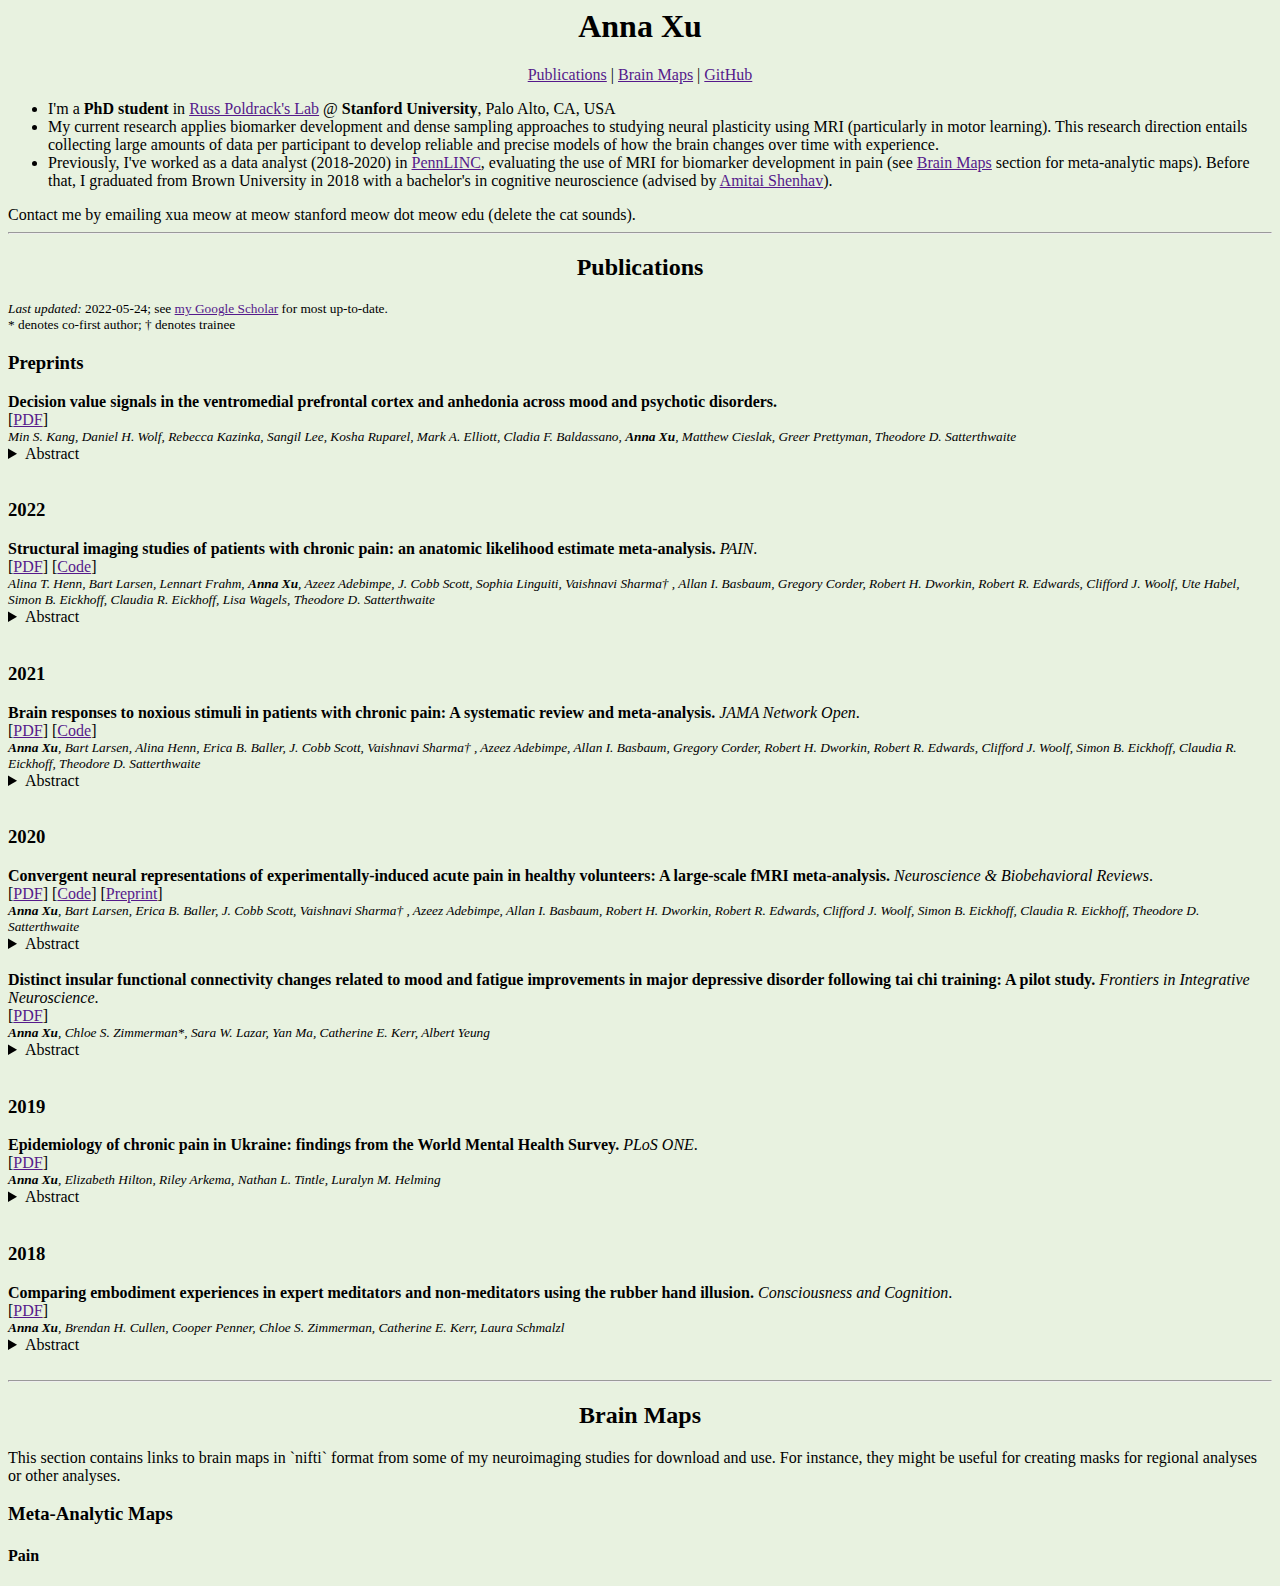
==== index.html @ 982e822c "move to index" ====
<html>
<body style="background-color: #e8f2e0 ;">
<title>Anna Xu</title>
<center><h1>Anna Xu</h1>
<a href="">Publications</a> | <a href="">Brain Maps</a> | <a href = "">GitHub</a>
</center>
<ul>
    <li>I'm a <b>PhD student</b> in <a href ="">Russ Poldrack's Lab</a> @ <b>Stanford University</b>, Palo Alto, CA, USA</li>
    <li>My current research applies biomarker development and dense sampling approaches to studying neural plasticity using MRI (particularly in motor learning). This research direction entails collecting large amounts of data per participant to develop reliable and precise models of how the brain changes over time with experience. </li>
    <li>Previously, I've worked as a data analyst (2018-2020) in <a href ="">PennLINC</a>, evaluating the use of MRI for biomarker development in pain (see <a href="">Brain Maps</a> section for meta-analytic maps). Before that, I graduated from Brown University in 2018 with a bachelor's in cognitive neuroscience (advised by <a href ="">Amitai Shenhav</a>).</li>
</ul>
Contact me by emailing xua meow at meow stanford meow dot meow edu (delete the cat sounds).
<hr>
<a name="publications">
<center><h2>Publications</h2></center>
<small><i>Last updated:</i> 2022-05-24; see <a href ="">my Google Scholar</a> for most up-to-date.<br>
* denotes co-first author; <span>&#8224;</span> denotes trainee</small><br>

<h3>Preprints</h3>

<b>Decision value signals in the ventromedial prefrontal cortex and anhedonia across mood and psychotic disorders.</b><br>
[<a href="">PDF</a>]<br>
<small><i>Min S. Kang, Daniel H. Wolf, Rebecca Kazinka, Sangil Lee, Kosha Ruparel, Mark A. Elliott, Cladia F. Baldassano, <b>Anna Xu</b>, Matthew Cieslak, Greer Prettyman, Theodore D. Satterthwaite</i></small><br>
<details>
    <summary>
      Abstract
    </summary>
    <p>
        Deficits in motivation and pleasure are common across many psychiatric disorders, and manifest as symptoms of amotivation and anhedonia, which are prominent features of both mood and psychotic disorders. Here we provide evidence for a shared transdiagnostic mechanism underlying impairments in motivation and pleasure across major depression, bipolar disorder, and schizophrenia. We found that value signals in the ventromedial prefrontal cortex (vmPFC) during decision-making were dampened in individuals with greater motivational and hedonic deficits, regardless of the primary diagnosis. This relationship remained significant while controlling for diagnosis-specific symptoms of mood and psychosis, such as depression as well as positive and negative symptoms. Our results demonstrate that dysfunction in the vmPFC during value-based decision-making is specifically linked to motivational and hedonic impairments across various psychiatric conditions. These findings provide a quantitative neural target for the potential development of novel treatments for amotivation and anhedonia.    
    </p>
  </details>
<br>

<h3>2022</h3>

<b>Structural imaging studies of patients with chronic pain: an anatomic likelihood estimate meta-analysis.</b> <i>PAIN</i>.<br>
[<a href="">PDF</a>] [<a href="">Code</a>]<br>
<i><small>Alina T. Henn, Bart Larsen, Lennart Frahm, <b>Anna Xu</b>, Azeez Adebimpe, J. Cobb Scott, Sophia Linguiti, Vaishnavi Sharma<span>&#8224;</span> , Allan I. Basbaum, Gregory Corder, Robert H. Dworkin, Robert R. Edwards, Clifford J. Woolf, Ute Habel, Simon B. Eickhoff, Claudia R. Eickhoff, Lisa Wagels, Theodore D. Satterthwaite</small></i><br>
<details>
    <summary>
      Abstract
    </summary>
    <p>
        Neuroimaging is a powerful tool to investigate potential associations between chronic pain and brain structure. However, the proliferation of studies across diverse chronic pain syndromes and heterogeneous results challenges data integration and interpretation. We conducted a preregistered anatomic likelihood estimate meta-analysis on structural magnetic imaging studies comparing patients with chronic pain and healthy controls. Specifically, we investigated a broad range of measures of brain structure as well as specific alterations in gray matter and cortical thickness. A total of 7,849 abstracts of experiments published between January 1, 1990 and April 26, 2021 were identified from eight databases and evaluated by two independent reviewers. Overall, 103 experiments with a total of 5,075 participants met the pre-registered inclusion criteria. After correction for multiple comparisons using the gold standard family-wise error correction (p<. 05), no significant differences associated with chronic pain were found. However, exploratory analyses using threshold-free cluster enhancement revealed several spatially distributed clusters showing structural alterations in chronic pain. The majority of clusters coincided with regions implicated in nociceptive processing including the amygdala, thalamus, hippocampus, insula, anterior cingulate cortex and inferior frontal gyrus. Taken together, these results suggest that chronic pain is associated with subtle, spatially distributed alterations of brain structure.
    </p>
  </details>
<br>

<h3>2021</h3>

<b>Brain responses to noxious stimuli in patients with chronic pain: A systematic review and meta-analysis.</b> <i>JAMA Network Open</i>.<br>
[<a href="">PDF</a>] [<a href="">Code</a>]<br>
<i><small><b>Anna Xu</b>, Bart Larsen, Alina Henn, Erica B. Baller, J. Cobb Scott, Vaishnavi Sharma<span>&#8224;</span> , Azeez Adebimpe, Allan I. Basbaum, Gregory Corder, Robert H. Dworkin, Robert R. Edwards, Clifford J. Woolf, Simon B. Eickhoff, Claudia R. Eickhoff, Theodore D. Satterthwaite</small></i><br>
<details>
    <summary>
      Abstract
    </summary>
    <p>
        <b>Importance</b>  Functional neuroimaging is a valuable tool for understanding how patients with chronic pain respond to painful stimuli. However, past studies have reported heterogenous results, highlighting opportunities for a quantitative meta-analysis to integrate existing data and delineate consistent associations across studies.
        <br><br>
        <b>Objective</b>  To identify differential brain responses to noxious stimuli in patients with chronic pain using functional magnetic resonance imaging (fMRI) while adhering to current best practices for neuroimaging meta-analyses.
        <br><br>
        <b>Data Sources</b>    All fMRI experiments published from January 1, 1990, to May 28, 2019, were identified in a literature search of PubMed/MEDLINE, EMBASE, Web of Science, Cochrane Library, PsycINFO, and SCOPUS.
        <br><br>
        <b>Study Selection</b>  Experiments comparing brain responses to noxious stimuli in fMRI between patients and controls were selected if they reported whole-brain results, included at least 10 patients and 10 healthy control participants, and used adequate statistical thresholding (voxel-height P < .001 or cluster-corrected P < .05). Two independent reviewers evaluated titles and abstracts returned by the search. In total, 3682 abstracts were screened, and 1129 full-text articles were evaluated.
        <br><br>
        <b>Data Extraction and Synthesis</b>  Thirty-seven experiments from 29 articles met inclusion criteria for meta-analysis. Coordinates reporting significant activation differences between patients with chronic pain and healthy controls were extracted. These data were meta-analyzed using activation likelihood estimation. Data were analyzed from December 2019 to February 2020.
        <br><br>
        <b>Main Outcomes and Measures</b>  A whole-brain meta-analysis evaluated whether reported differences in brain activation in response to noxious stimuli between patients and healthy controls were spatially convergent. Follow-up analyses examined the directionality of any differences. Finally, an exploratory (nonpreregistered) region-of-interest analysis examined differences within the pain network.
        <br><br>
        <b>Results</b>  The 37 experiments from 29 unique articles included a total of 511 patients and 433 controls (944 participants). Whole-brain meta-analyses did not reveal significant differences between patients and controls in brain responses to noxious stimuli at the preregistered statistical threshold. However, exploratory analyses restricted to the pain network revealed aberrant activity in patients.
        <br><br>
        <b>Conclusions and Relevance</b>  In this systematic review and meta-analysis, preregistered, whole-brain analyses did not reveal aberrant fMRI activity in patients with chronic pain. Exploratory analyses suggested that subtle, spatially diffuse differences may exist within the pain network. Future work on chronic pain biomarkers may benefit from focus on this core set of pain-responsive areas.
    </p>
  </details>
<br>

<h3>2020</h3>

<b>Convergent neural representations of experimentally-induced acute pain in healthy volunteers: A large-scale fMRI meta-analysis.</b> <i>Neuroscience & Biobehavioral Reviews</i>.<br>
[<a href="">PDF</a>] [<a href="">Code</a>] [<a href="">Preprint</a>]<br>
<i><small><b>Anna Xu</b>, Bart Larsen, Erica B. Baller, J. Cobb Scott, Vaishnavi Sharma<span>&#8224;</span> , Azeez Adebimpe, Allan I. Basbaum, Robert H. Dworkin, Robert R. Edwards, Clifford J. Woolf, Simon B. Eickhoff, Claudia R. Eickhoff, Theodore D. Satterthwaite</small></i><br>
<details>
    <summary>
      Abstract
    </summary>
    <p>
        Characterizing a reliable, pain-related neural signature is critical for translational applications. Many prior fMRI studies have examined acute nociceptive pain-related brain activation in healthy participants. However, synthesizing these data to identify convergent patterns of activation can be challenging due to the heterogeneity of experimental designs and samples. To address this challenge, we conducted a comprehensive meta-analysis of fMRI studies of stimulus-induced pain in healthy participants. Following pre-registration, two independent reviewers evaluated 4,927 abstracts returned from a search of 8 databases, with 222 fMRI experiments meeting inclusion criteria. We analyzed these experiments using Activation Likelihood Estimation with rigorous type I error control (voxel height p < 0.001, cluster p < 0.05 FWE-corrected) and found a convergent, largely bilateral pattern of pain-related activation in the secondary somatosensory cortex, insula, midcingulate cortex, and thalamus. Notably, these regions were consistently recruited regardless of stimulation technique, location of induction, and participant sex. These findings suggest a highly-conserved core set of pain-related brain areas, encouraging applications as a biomarker for novel therapeutics targeting acute nociceptive pain.    
    </p>
  </details>
<br>

<b>Distinct insular functional connectivity changes related to mood and fatigue improvements in major depressive disorder following tai chi training: A pilot study.</b> <i>Frontiers in Integrative Neuroscience</i>.<br>
[<a href="">PDF</a>]<br>
<i><small><b>Anna Xu</b>, Chloe S. Zimmerman*, Sara W. Lazar, Yan Ma, Catherine E. Kerr, Albert Yeung</small></i><br>
<details>
    <summary>
      Abstract
    </summary>
    <p>
        <b>Objective:</b> Tai chi (TC), a contemplative practice combining slow movements and deep breathing, has been shown to be clinically effective in alleviating depressive symptoms. Feelings of fatigue or low vitality often accompany major depressive disorder (MDD) though they are commonly overlooked and not well understood neurologically. By using resting state functional connectivity (rs-FC) using the insula as the seed, this study examines the relationship between mood and vitality symptoms in MDD and how they are impacted by TC training.
        <br><br>
        <b>Methods:</b> Patients (N = 16) with MDD participated in a 10-week TC intervention. Self-report scores of vitality (using the SF-36 scale) and depressed mood (using the Beck Depression Inventory) as well as rs-fMRI were collected pre- and post-intervention. A seed-to-voxel approach was used to test whether changes in insular rs-FC were related to therapeutic improvement in MDD-related symptoms resulting from TC practice.
        <br><br>
        <b>Results:</b> We found decreased self-reported depressed mood and increased vitality following the TC intervention. Furthermore, decreases in depressed mood were associated with increased rs-FC between the right anterior insula (AIC) and superior temporal gyrus and caudate (cluster-corrected p < 0.05). Increased vitality was associated with increased rs-FC between the right posterior insula (PIC) and regions associated with sensorimotor processes (cluster-corrected p < 0.05).
        <br><br>
        <b>Conclusion:</b> These results provide support for differential changes in insula connectivity as neural correlates of symptom improvement in MDD.    
    </p>
  </details>
<br>

<h3>2019</h3>

<b>Epidemiology of chronic pain in Ukraine: findings from the World Mental Health Survey.</b> <i>PLoS ONE</i>.<br>
[<a href="">PDF</a>]<br>
<i><small><b>Anna Xu</b>, Elizabeth Hilton, Riley Arkema, Nathan L. Tintle, Luralyn M. Helming</small></i><br>
<details>
    <summary>
      Abstract
    </summary>
    <p>
        Chronic pain can pose a serious challenge in everyday life for many individuals globally, especially in developing countries, but studies explicitly exploring risk factors of chronic pain beyond demographic characteristics using survey data have been scarce. To address this problem, this study analyzed World Health Organization data on chronic pain in Ukraine to explore demographic, psychological, and treatment perception-related risk factors to chronic pain. We replicated previous reports of older age, female sex, married status, inadequate financial resources, and comorbidity of other physical conditions as significant demographic risk factors for chronic pain diagnosis but not necessarily for severe pain. We also found evidence for psychological risk factors and treatment perceptions as significant predictors for chronic pain diagnosis and its severity. These results provide a first step in examining beyond demographic risk factors for chronic pain diagnosis and severity and, instead, assessing potential psychological risk factors.    
    </p>
  </details>
<br>

<h3>2018</h3>

<b>Comparing embodiment experiences in expert meditators and non-meditators using the rubber hand illusion.</b> <i>Consciousness and Cognition</i>.<br>
[<a href="">PDF</a>]<br>
<i><small><b>Anna Xu</b>, Brendan H. Cullen, Cooper Penner, Chloe S. Zimmerman, Catherine E. Kerr, Laura Schmalzl</small></i><br>
<details>
    <summary>
      Abstract
    </summary>
    <p>
        One assessment of embodiment is the rubber hand illusion (RHI), a visuo-tactile illusion in which individuals attribute a sense of ownership to a rubber hand and disownership to their real hand. Interestingly, interoception seems to influence RHI susceptibility. In this study, we administered the RHI and the Multidimensional Assessment of Interoceptive Awareness (MAIA) to examine embodiment experiences and interoceptive awareness in experienced meditators (n = 15) and non-meditators (n = 15). We found that meditators reported less intensity in rubber hand ownership, but there was no significant difference between groups with respect to disownership of their real hand or drift in finger proprioception. Moreover, we found, from our MAIA results, that disownership experiences were associated with a feeling of trusting one's body in non-meditators and with the ability to maintain attention to unpleasant bodily sensations in meditators. These results suggest a unique relationship between interoceptive awareness and embodiment related to meditation.    
    </p>
  </details>
<br>

</a>
<hr>
<a name="brainmaps">

<h2><center>Brain Maps</center></h2>
This section contains links to brain maps in `nifti` format from some of my neuroimaging studies for download and use. For instance, they might be useful for creating masks for regional analyses or other analyses.
<h3>Meta-Analytic Maps</h3>
<h4>Pain</h4>
</a>

</body>
</html>
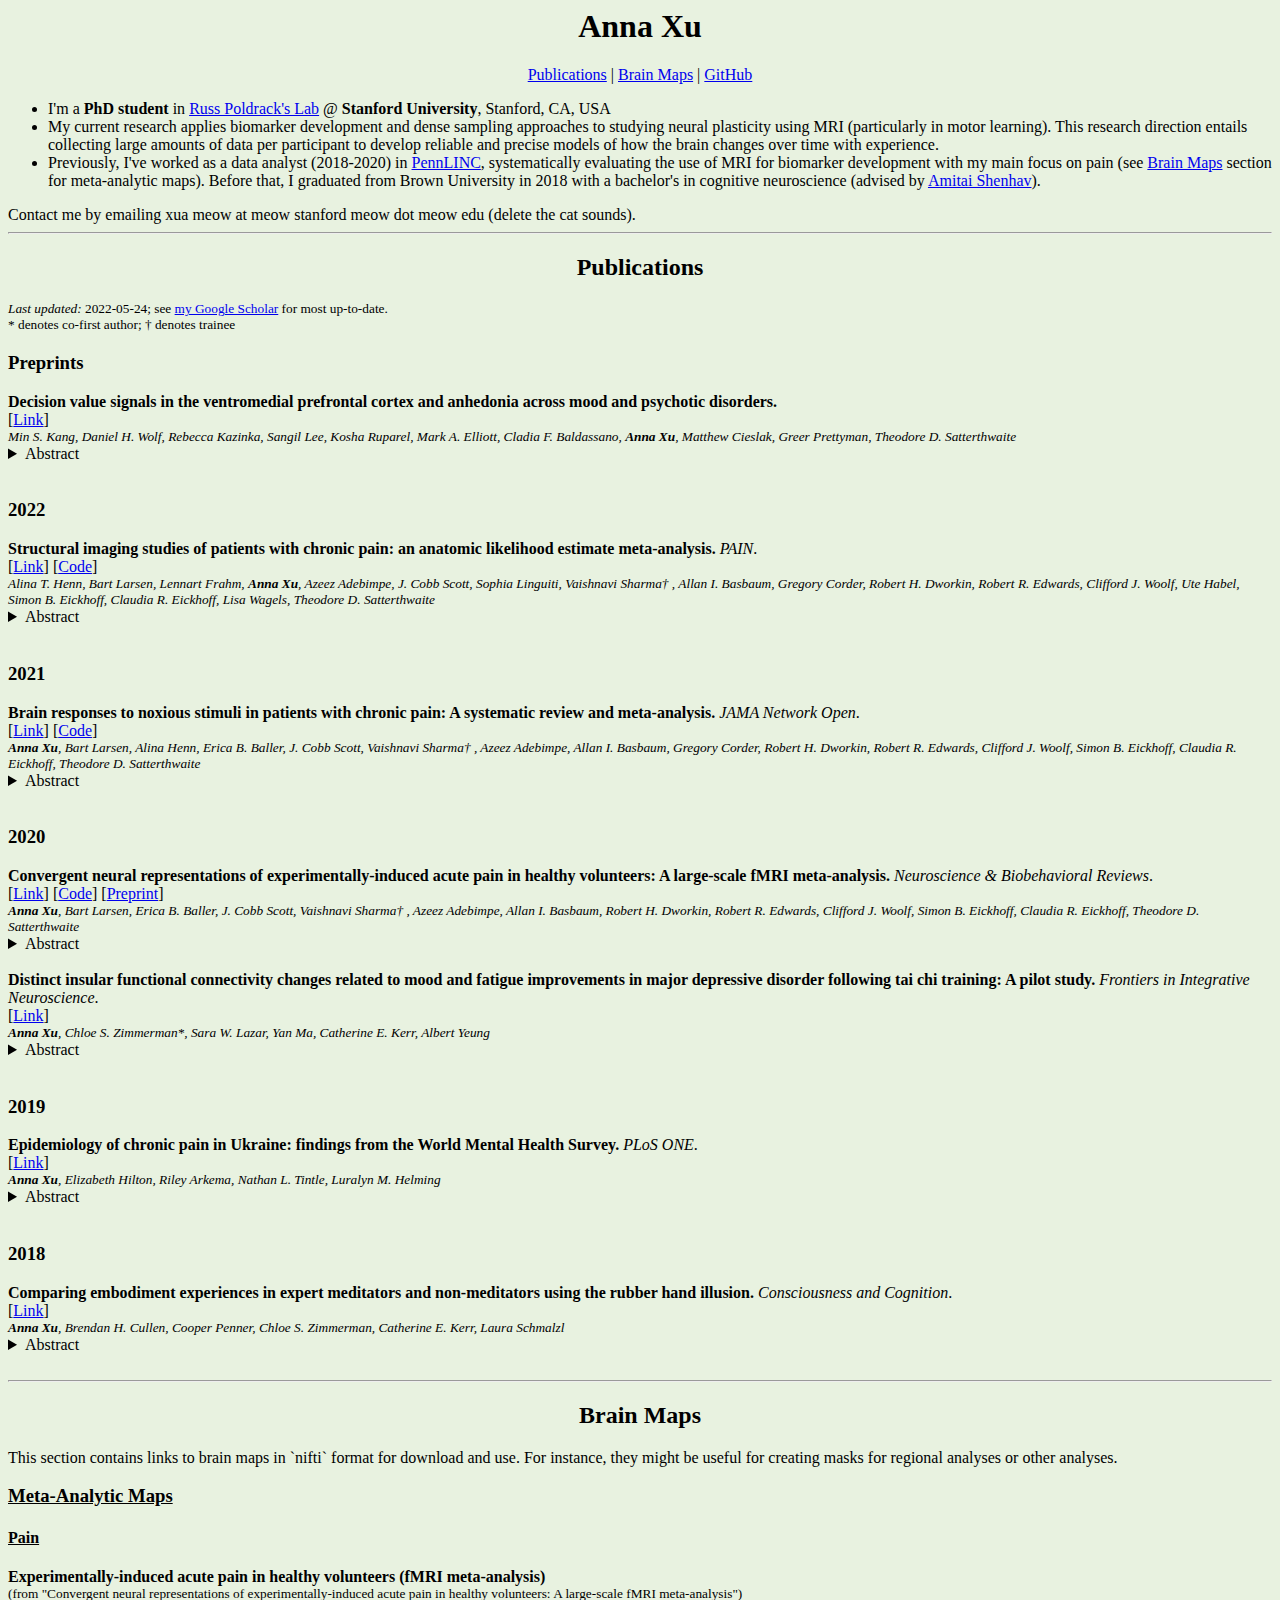
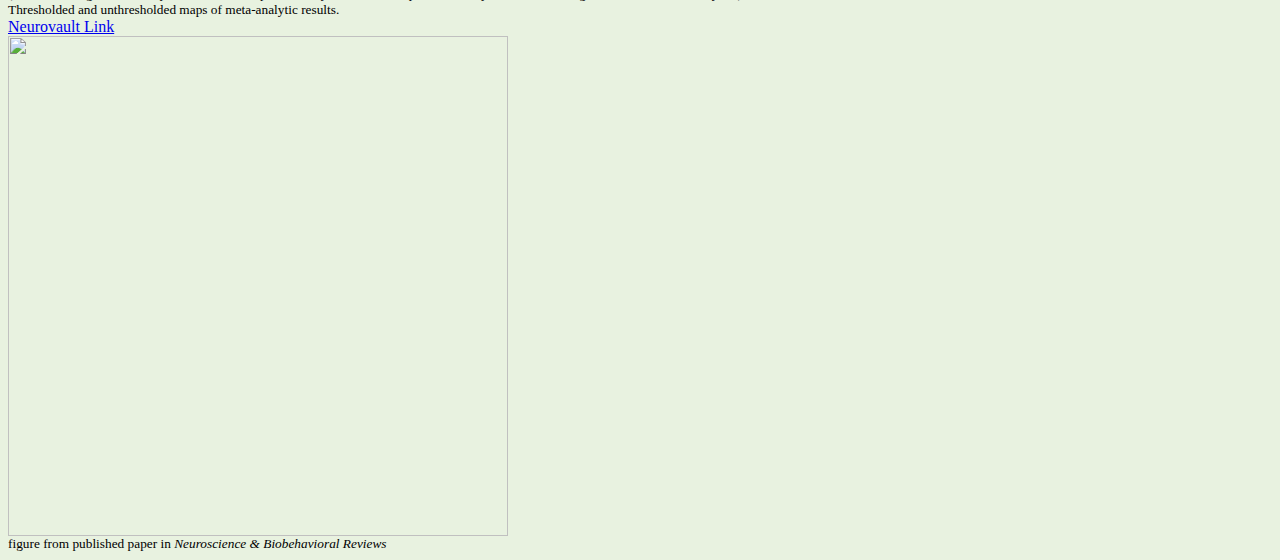
==== commit bd10dc95: "website, first run" ====
--- a/index.html
+++ b/index.html
@@ -2,24 +2,24 @@
 <body style="background-color: #e8f2e0 ;">
 <title>Anna Xu</title>
 <center><h1>Anna Xu</h1>
-<a href="">Publications</a> | <a href="">Brain Maps</a> | <a href = "">GitHub</a>
+<a href="#publications">Publications</a> | <a href="#brainmaps">Brain Maps</a> | <a href = "https://github.com/anna-xu">GitHub</a>
 </center>
 <ul>
-    <li>I'm a <b>PhD student</b> in <a href ="">Russ Poldrack's Lab</a> @ <b>Stanford University</b>, Palo Alto, CA, USA</li>
+    <li>I'm a <b>PhD student</b> in <a href ="https://poldracklab.stanford.edu/">Russ Poldrack's Lab</a> @ <b>Stanford University</b>, Stanford, CA, USA</li>
     <li>My current research applies biomarker development and dense sampling approaches to studying neural plasticity using MRI (particularly in motor learning). This research direction entails collecting large amounts of data per participant to develop reliable and precise models of how the brain changes over time with experience. </li>
-    <li>Previously, I've worked as a data analyst (2018-2020) in <a href ="">PennLINC</a>, evaluating the use of MRI for biomarker development in pain (see <a href="">Brain Maps</a> section for meta-analytic maps). Before that, I graduated from Brown University in 2018 with a bachelor's in cognitive neuroscience (advised by <a href ="">Amitai Shenhav</a>).</li>
+    <li>Previously, I've worked as a data analyst (2018-2020) in <a href ="https://www.pennlinc.io/">PennLINC</a>, systematically evaluating the use of MRI for biomarker development with my main focus on pain (see <a href="#brainmaps">Brain Maps</a> section for meta-analytic maps). Before that, I graduated from Brown University in 2018 with a bachelor's in cognitive neuroscience (advised by <a href ="https://www.shenhavlab.org/">Amitai Shenhav</a>).</li>
 </ul>
 Contact me by emailing xua meow at meow stanford meow dot meow edu (delete the cat sounds).
 <hr>
 <a name="publications">
 <center><h2>Publications</h2></center>
-<small><i>Last updated:</i> 2022-05-24; see <a href ="">my Google Scholar</a> for most up-to-date.<br>
+<small><i>Last updated:</i> 2022-05-24; see <a href ="https://scholar.google.com/citations?user=IqWy94gAAAAJ&hl=en">my Google Scholar</a> for most up-to-date.<br>
 * denotes co-first author; <span>&#8224;</span> denotes trainee</small><br>
 
 <h3>Preprints</h3>
 
 <b>Decision value signals in the ventromedial prefrontal cortex and anhedonia across mood and psychotic disorders.</b><br>
-[<a href="">PDF</a>]<br>
+[<a href="https://www.biorxiv.org/content/10.1101/2020.12.01.407197.abstract">Link</a>]<br>
 <small><i>Min S. Kang, Daniel H. Wolf, Rebecca Kazinka, Sangil Lee, Kosha Ruparel, Mark A. Elliott, Cladia F. Baldassano, <b>Anna Xu</b>, Matthew Cieslak, Greer Prettyman, Theodore D. Satterthwaite</i></small><br>
 <details>
     <summary>
@@ -34,7 +34,7 @@
 <h3>2022</h3>
 
 <b>Structural imaging studies of patients with chronic pain: an anatomic likelihood estimate meta-analysis.</b> <i>PAIN</i>.<br>
-[<a href="">PDF</a>] [<a href="">Code</a>]<br>
+[<a href="https://europepmc.org/article/med/35560117">Link</a>] [<a href="https://github.com/PennLINC/sMRI_ChronicPain">Code</a>]<br>
 <i><small>Alina T. Henn, Bart Larsen, Lennart Frahm, <b>Anna Xu</b>, Azeez Adebimpe, J. Cobb Scott, Sophia Linguiti, Vaishnavi Sharma<span>&#8224;</span> , Allan I. Basbaum, Gregory Corder, Robert H. Dworkin, Robert R. Edwards, Clifford J. Woolf, Ute Habel, Simon B. Eickhoff, Claudia R. Eickhoff, Lisa Wagels, Theodore D. Satterthwaite</small></i><br>
 <details>
     <summary>
@@ -49,7 +49,7 @@
 <h3>2021</h3>
 
 <b>Brain responses to noxious stimuli in patients with chronic pain: A systematic review and meta-analysis.</b> <i>JAMA Network Open</i>.<br>
-[<a href="">PDF</a>] [<a href="">Code</a>]<br>
+[<a href="https://jamanetwork.com/journals/jamanetworkopen/article-abstract/2774581">Link</a>] [<a href="https://pennlinc.github.io/Xu_fMRIChronicPain/">Code</a>]<br>
 <i><small><b>Anna Xu</b>, Bart Larsen, Alina Henn, Erica B. Baller, J. Cobb Scott, Vaishnavi Sharma<span>&#8224;</span> , Azeez Adebimpe, Allan I. Basbaum, Gregory Corder, Robert H. Dworkin, Robert R. Edwards, Clifford J. Woolf, Simon B. Eickhoff, Claudia R. Eickhoff, Theodore D. Satterthwaite</small></i><br>
 <details>
     <summary>
@@ -78,7 +78,7 @@
 <h3>2020</h3>
 
 <b>Convergent neural representations of experimentally-induced acute pain in healthy volunteers: A large-scale fMRI meta-analysis.</b> <i>Neuroscience & Biobehavioral Reviews</i>.<br>
-[<a href="">PDF</a>] [<a href="">Code</a>] [<a href="">Preprint</a>]<br>
+[<a href="https://www.sciencedirect.com/science/article/pii/S0149763419308656">Link</a>] [<a href="https://github.com/PennLINC/Xu_PainHealthy">Code</a>] [<a href="https://www.biorxiv.org/content/10.1101/779280v1.abstract">Preprint</a>]<br>
 <i><small><b>Anna Xu</b>, Bart Larsen, Erica B. Baller, J. Cobb Scott, Vaishnavi Sharma<span>&#8224;</span> , Azeez Adebimpe, Allan I. Basbaum, Robert H. Dworkin, Robert R. Edwards, Clifford J. Woolf, Simon B. Eickhoff, Claudia R. Eickhoff, Theodore D. Satterthwaite</small></i><br>
 <details>
     <summary>
@@ -91,7 +91,7 @@
 <br>
 
 <b>Distinct insular functional connectivity changes related to mood and fatigue improvements in major depressive disorder following tai chi training: A pilot study.</b> <i>Frontiers in Integrative Neuroscience</i>.<br>
-[<a href="">PDF</a>]<br>
+[<a href="https://www.frontiersin.org/articles/10.3389/fnint.2020.00025/full?fbclid=IwAR2L5Ceg6fc9TTF_62k3WyBY5KyC_b_eZQd0PnGb0Ye3jv27esLovfJoxn4">Link</a>]<br>
 <i><small><b>Anna Xu</b>, Chloe S. Zimmerman*, Sara W. Lazar, Yan Ma, Catherine E. Kerr, Albert Yeung</small></i><br>
 <details>
     <summary>
@@ -112,7 +112,7 @@
 <h3>2019</h3>
 
 <b>Epidemiology of chronic pain in Ukraine: findings from the World Mental Health Survey.</b> <i>PLoS ONE</i>.<br>
-[<a href="">PDF</a>]<br>
+[<a href="https://journals.plos.org/plosone/article?id=10.1371/journal.pone.0224084">Link</a>]<br>
 <i><small><b>Anna Xu</b>, Elizabeth Hilton, Riley Arkema, Nathan L. Tintle, Luralyn M. Helming</small></i><br>
 <details>
     <summary>
@@ -127,7 +127,7 @@
 <h3>2018</h3>
 
 <b>Comparing embodiment experiences in expert meditators and non-meditators using the rubber hand illusion.</b> <i>Consciousness and Cognition</i>.<br>
-[<a href="">PDF</a>]<br>
+[<a href="https://www.sciencedirect.com/science/article/pii/S1053810017306347">Link</a>]<br>
 <i><small><b>Anna Xu</b>, Brendan H. Cullen, Cooper Penner, Chloe S. Zimmerman, Catherine E. Kerr, Laura Schmalzl</small></i><br>
 <details>
     <summary>
@@ -144,9 +144,20 @@
 <a name="brainmaps">
 
 <h2><center>Brain Maps</center></h2>
-This section contains links to brain maps in `nifti` format from some of my neuroimaging studies for download and use. For instance, they might be useful for creating masks for regional analyses or other analyses.
-<h3>Meta-Analytic Maps</h3>
-<h4>Pain</h4>
+This section contains links to brain maps in `nifti` format for download and use. For instance, they might be useful for creating masks for regional analyses or other analyses.
+<h3><u>Meta-Analytic Maps</u></h3>
+<h4><u>Pain</u></h4>
+<b>Experimentally-induced acute pain in healthy volunteers (fMRI meta-analysis)</b>
+<br>
+<small>
+  (from "Convergent neural representations of experimentally-induced acute pain in healthy volunteers: A large-scale fMRI meta-analysis")
+  <br>
+  Thresholded and unthresholded maps of meta-analytic results.
+  <br>
+</small>
+<a href="https://neurovault.org/collections/AJKXTUXX/">Neurovault Link</a><br>
+<img src ="https://ars.els-cdn.com/content/image/1-s2.0-S0149763419308656-gr12.jpg" width="500"><br>
+<small>figure from published paper in <i>Neuroscience & Biobehavioral Reviews</i></small>
 </a>
 
 </body>
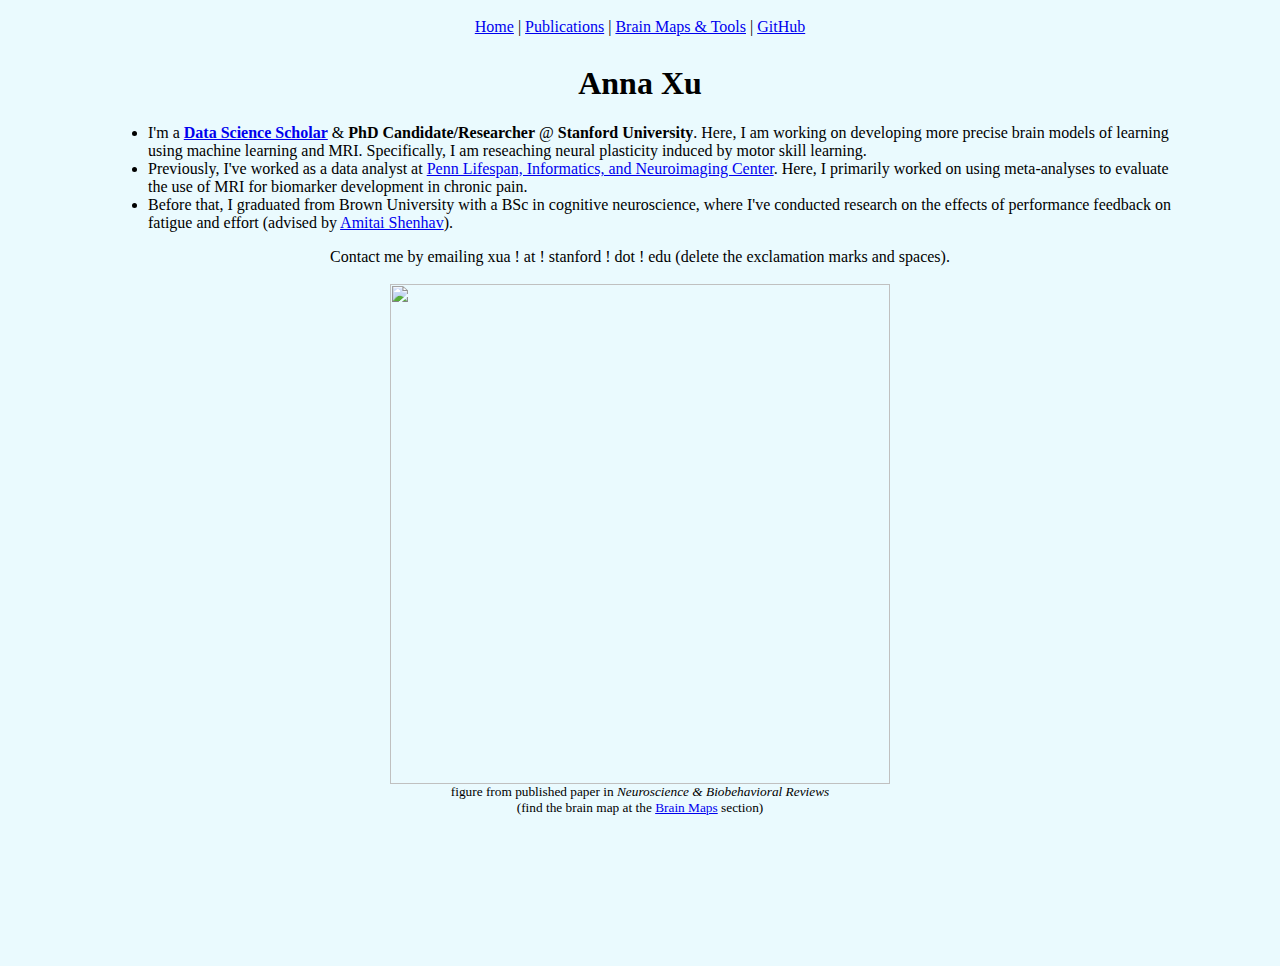
==== commit 22a8a5b0: "website update" ====
--- a/index.html
+++ b/index.html
@@ -1,164 +1,25 @@
 <html>
-<body style="background-color: #e8f2e0 ;">
+<link rel="stylesheet" href="style.css">
 <title>Anna Xu</title>
+
+<header><br>
+  <center><a href = "https://anna-xu.github.io">Home</a> | <a href="https://anna-xu.github.io/publications.html">Publications</a> | <a href="https://anna-xu.github.io/brainmaps.html">Brain Maps & Tools</a> | <a href = "https://github.com/anna-xu">GitHub</a>
+  </center>
+</header>
+
+<br><br>
 <center><h1>Anna Xu</h1>
-<a href="#publications">Publications</a> | <a href="#brainmaps">Brain Maps</a> | <a href = "https://github.com/anna-xu">GitHub</a>
 </center>
 <ul>
-    <li>I'm a <b>PhD student</b> in <a href ="https://poldracklab.stanford.edu/">Russ Poldrack's Lab</a> @ <b>Stanford University</b>, Stanford, CA, USA</li>
-    <li>My current research applies biomarker development and dense sampling approaches to studying neural plasticity using MRI (particularly in motor learning). This research direction entails collecting large amounts of data per participant to develop reliable and precise models of how the brain changes over time with experience. </li>
-    <li>Previously, I've worked as a data analyst (2018-2020) in <a href ="https://www.pennlinc.io/">PennLINC</a>, systematically evaluating the use of MRI for biomarker development with my main focus on pain (see <a href="#brainmaps">Brain Maps</a> section for meta-analytic maps). Before that, I graduated from Brown University in 2018 with a bachelor's in cognitive neuroscience (advised by <a href ="https://www.shenhavlab.org/">Amitai Shenhav</a>).</li>
+    <li>I'm a <a href = "https://datascience.stanford.edu/people/anna-xu"><b>Data Science Scholar</b></a> & <b>PhD Candidate/Researcher</b> @ <b>Stanford University</b>. Here, I am working on developing more precise brain models of learning using machine learning and MRI. Specifically, I am reseaching neural plasticity induced by motor skill learning.</li>
+    <li>Previously, I've worked as a data analyst at <a href ="https://www.pennlinc.io/">Penn Lifespan, Informatics, and Neuroimaging Center</a>. Here, I primarily worked on using meta-analyses to evaluate the use of MRI for biomarker development in chronic pain.</li>
+    <li>Before that, I graduated from Brown University with a BSc in cognitive neuroscience, where I've conducted research on the  effects of performance feedback on fatigue and effort (advised by <a href ="https://www.shenhavlab.org/">Amitai Shenhav</a>).</li>
 </ul>
-Contact me by emailing xua meow at meow stanford meow dot meow edu (delete the cat sounds).
-<hr>
-<a name="publications">
-<center><h2>Publications</h2></center>
-<small><i>Last updated:</i> 2022-05-24; see <a href ="https://scholar.google.com/citations?user=IqWy94gAAAAJ&hl=en">my Google Scholar</a> for most up-to-date.<br>
-* denotes co-first author; <span>&#8224;</span> denotes trainee</small><br>
-
-<h3>Preprints</h3>
-
-<b>Decision value signals in the ventromedial prefrontal cortex and anhedonia across mood and psychotic disorders.</b><br>
-[<a href="https://www.biorxiv.org/content/10.1101/2020.12.01.407197.abstract">Link</a>]<br>
-<small><i>Min S. Kang, Daniel H. Wolf, Rebecca Kazinka, Sangil Lee, Kosha Ruparel, Mark A. Elliott, Cladia F. Baldassano, <b>Anna Xu</b>, Matthew Cieslak, Greer Prettyman, Theodore D. Satterthwaite</i></small><br>
-<details>
-    <summary>
-      Abstract
-    </summary>
-    <p>
-        Deficits in motivation and pleasure are common across many psychiatric disorders, and manifest as symptoms of amotivation and anhedonia, which are prominent features of both mood and psychotic disorders. Here we provide evidence for a shared transdiagnostic mechanism underlying impairments in motivation and pleasure across major depression, bipolar disorder, and schizophrenia. We found that value signals in the ventromedial prefrontal cortex (vmPFC) during decision-making were dampened in individuals with greater motivational and hedonic deficits, regardless of the primary diagnosis. This relationship remained significant while controlling for diagnosis-specific symptoms of mood and psychosis, such as depression as well as positive and negative symptoms. Our results demonstrate that dysfunction in the vmPFC during value-based decision-making is specifically linked to motivational and hedonic impairments across various psychiatric conditions. These findings provide a quantitative neural target for the potential development of novel treatments for amotivation and anhedonia.    
-    </p>
-  </details>
-<br>
-
-<h3>2022</h3>
-
-<b>Structural imaging studies of patients with chronic pain: an anatomic likelihood estimate meta-analysis.</b> <i>PAIN</i>.<br>
-[<a href="https://europepmc.org/article/med/35560117">Link</a>] [<a href="https://github.com/PennLINC/sMRI_ChronicPain">Code</a>]<br>
-<i><small>Alina T. Henn, Bart Larsen, Lennart Frahm, <b>Anna Xu</b>, Azeez Adebimpe, J. Cobb Scott, Sophia Linguiti, Vaishnavi Sharma<span>&#8224;</span> , Allan I. Basbaum, Gregory Corder, Robert H. Dworkin, Robert R. Edwards, Clifford J. Woolf, Ute Habel, Simon B. Eickhoff, Claudia R. Eickhoff, Lisa Wagels, Theodore D. Satterthwaite</small></i><br>
-<details>
-    <summary>
-      Abstract
-    </summary>
-    <p>
-        Neuroimaging is a powerful tool to investigate potential associations between chronic pain and brain structure. However, the proliferation of studies across diverse chronic pain syndromes and heterogeneous results challenges data integration and interpretation. We conducted a preregistered anatomic likelihood estimate meta-analysis on structural magnetic imaging studies comparing patients with chronic pain and healthy controls. Specifically, we investigated a broad range of measures of brain structure as well as specific alterations in gray matter and cortical thickness. A total of 7,849 abstracts of experiments published between January 1, 1990 and April 26, 2021 were identified from eight databases and evaluated by two independent reviewers. Overall, 103 experiments with a total of 5,075 participants met the pre-registered inclusion criteria. After correction for multiple comparisons using the gold standard family-wise error correction (p<. 05), no significant differences associated with chronic pain were found. However, exploratory analyses using threshold-free cluster enhancement revealed several spatially distributed clusters showing structural alterations in chronic pain. The majority of clusters coincided with regions implicated in nociceptive processing including the amygdala, thalamus, hippocampus, insula, anterior cingulate cortex and inferior frontal gyrus. Taken together, these results suggest that chronic pain is associated with subtle, spatially distributed alterations of brain structure.
-    </p>
-  </details>
-<br>
-
-<h3>2021</h3>
-
-<b>Brain responses to noxious stimuli in patients with chronic pain: A systematic review and meta-analysis.</b> <i>JAMA Network Open</i>.<br>
-[<a href="https://jamanetwork.com/journals/jamanetworkopen/article-abstract/2774581">Link</a>] [<a href="https://pennlinc.github.io/Xu_fMRIChronicPain/">Code</a>]<br>
-<i><small><b>Anna Xu</b>, Bart Larsen, Alina Henn, Erica B. Baller, J. Cobb Scott, Vaishnavi Sharma<span>&#8224;</span> , Azeez Adebimpe, Allan I. Basbaum, Gregory Corder, Robert H. Dworkin, Robert R. Edwards, Clifford J. Woolf, Simon B. Eickhoff, Claudia R. Eickhoff, Theodore D. Satterthwaite</small></i><br>
-<details>
-    <summary>
-      Abstract
-    </summary>
-    <p>
-        <b>Importance</b>  Functional neuroimaging is a valuable tool for understanding how patients with chronic pain respond to painful stimuli. However, past studies have reported heterogenous results, highlighting opportunities for a quantitative meta-analysis to integrate existing data and delineate consistent associations across studies.
-        <br><br>
-        <b>Objective</b>  To identify differential brain responses to noxious stimuli in patients with chronic pain using functional magnetic resonance imaging (fMRI) while adhering to current best practices for neuroimaging meta-analyses.
-        <br><br>
-        <b>Data Sources</b>    All fMRI experiments published from January 1, 1990, to May 28, 2019, were identified in a literature search of PubMed/MEDLINE, EMBASE, Web of Science, Cochrane Library, PsycINFO, and SCOPUS.
-        <br><br>
-        <b>Study Selection</b>  Experiments comparing brain responses to noxious stimuli in fMRI between patients and controls were selected if they reported whole-brain results, included at least 10 patients and 10 healthy control participants, and used adequate statistical thresholding (voxel-height P < .001 or cluster-corrected P < .05). Two independent reviewers evaluated titles and abstracts returned by the search. In total, 3682 abstracts were screened, and 1129 full-text articles were evaluated.
-        <br><br>
-        <b>Data Extraction and Synthesis</b>  Thirty-seven experiments from 29 articles met inclusion criteria for meta-analysis. Coordinates reporting significant activation differences between patients with chronic pain and healthy controls were extracted. These data were meta-analyzed using activation likelihood estimation. Data were analyzed from December 2019 to February 2020.
-        <br><br>
-        <b>Main Outcomes and Measures</b>  A whole-brain meta-analysis evaluated whether reported differences in brain activation in response to noxious stimuli between patients and healthy controls were spatially convergent. Follow-up analyses examined the directionality of any differences. Finally, an exploratory (nonpreregistered) region-of-interest analysis examined differences within the pain network.
-        <br><br>
-        <b>Results</b>  The 37 experiments from 29 unique articles included a total of 511 patients and 433 controls (944 participants). Whole-brain meta-analyses did not reveal significant differences between patients and controls in brain responses to noxious stimuli at the preregistered statistical threshold. However, exploratory analyses restricted to the pain network revealed aberrant activity in patients.
-        <br><br>
-        <b>Conclusions and Relevance</b>  In this systematic review and meta-analysis, preregistered, whole-brain analyses did not reveal aberrant fMRI activity in patients with chronic pain. Exploratory analyses suggested that subtle, spatially diffuse differences may exist within the pain network. Future work on chronic pain biomarkers may benefit from focus on this core set of pain-responsive areas.
-    </p>
-  </details>
-<br>
-
-<h3>2020</h3>
-
-<b>Convergent neural representations of experimentally-induced acute pain in healthy volunteers: A large-scale fMRI meta-analysis.</b> <i>Neuroscience & Biobehavioral Reviews</i>.<br>
-[<a href="https://www.sciencedirect.com/science/article/pii/S0149763419308656">Link</a>] [<a href="https://github.com/PennLINC/Xu_PainHealthy">Code</a>] [<a href="https://www.biorxiv.org/content/10.1101/779280v1.abstract">Preprint</a>]<br>
-<i><small><b>Anna Xu</b>, Bart Larsen, Erica B. Baller, J. Cobb Scott, Vaishnavi Sharma<span>&#8224;</span> , Azeez Adebimpe, Allan I. Basbaum, Robert H. Dworkin, Robert R. Edwards, Clifford J. Woolf, Simon B. Eickhoff, Claudia R. Eickhoff, Theodore D. Satterthwaite</small></i><br>
-<details>
-    <summary>
-      Abstract
-    </summary>
-    <p>
-        Characterizing a reliable, pain-related neural signature is critical for translational applications. Many prior fMRI studies have examined acute nociceptive pain-related brain activation in healthy participants. However, synthesizing these data to identify convergent patterns of activation can be challenging due to the heterogeneity of experimental designs and samples. To address this challenge, we conducted a comprehensive meta-analysis of fMRI studies of stimulus-induced pain in healthy participants. Following pre-registration, two independent reviewers evaluated 4,927 abstracts returned from a search of 8 databases, with 222 fMRI experiments meeting inclusion criteria. We analyzed these experiments using Activation Likelihood Estimation with rigorous type I error control (voxel height p < 0.001, cluster p < 0.05 FWE-corrected) and found a convergent, largely bilateral pattern of pain-related activation in the secondary somatosensory cortex, insula, midcingulate cortex, and thalamus. Notably, these regions were consistently recruited regardless of stimulation technique, location of induction, and participant sex. These findings suggest a highly-conserved core set of pain-related brain areas, encouraging applications as a biomarker for novel therapeutics targeting acute nociceptive pain.    
-    </p>
-  </details>
-<br>
-
-<b>Distinct insular functional connectivity changes related to mood and fatigue improvements in major depressive disorder following tai chi training: A pilot study.</b> <i>Frontiers in Integrative Neuroscience</i>.<br>
-[<a href="https://www.frontiersin.org/articles/10.3389/fnint.2020.00025/full?fbclid=IwAR2L5Ceg6fc9TTF_62k3WyBY5KyC_b_eZQd0PnGb0Ye3jv27esLovfJoxn4">Link</a>]<br>
-<i><small><b>Anna Xu</b>, Chloe S. Zimmerman*, Sara W. Lazar, Yan Ma, Catherine E. Kerr, Albert Yeung</small></i><br>
-<details>
-    <summary>
-      Abstract
-    </summary>
-    <p>
-        <b>Objective:</b> Tai chi (TC), a contemplative practice combining slow movements and deep breathing, has been shown to be clinically effective in alleviating depressive symptoms. Feelings of fatigue or low vitality often accompany major depressive disorder (MDD) though they are commonly overlooked and not well understood neurologically. By using resting state functional connectivity (rs-FC) using the insula as the seed, this study examines the relationship between mood and vitality symptoms in MDD and how they are impacted by TC training.
-        <br><br>
-        <b>Methods:</b> Patients (N = 16) with MDD participated in a 10-week TC intervention. Self-report scores of vitality (using the SF-36 scale) and depressed mood (using the Beck Depression Inventory) as well as rs-fMRI were collected pre- and post-intervention. A seed-to-voxel approach was used to test whether changes in insular rs-FC were related to therapeutic improvement in MDD-related symptoms resulting from TC practice.
-        <br><br>
-        <b>Results:</b> We found decreased self-reported depressed mood and increased vitality following the TC intervention. Furthermore, decreases in depressed mood were associated with increased rs-FC between the right anterior insula (AIC) and superior temporal gyrus and caudate (cluster-corrected p < 0.05). Increased vitality was associated with increased rs-FC between the right posterior insula (PIC) and regions associated with sensorimotor processes (cluster-corrected p < 0.05).
-        <br><br>
-        <b>Conclusion:</b> These results provide support for differential changes in insula connectivity as neural correlates of symptom improvement in MDD.    
-    </p>
-  </details>
-<br>
-
-<h3>2019</h3>
-
-<b>Epidemiology of chronic pain in Ukraine: findings from the World Mental Health Survey.</b> <i>PLoS ONE</i>.<br>
-[<a href="https://journals.plos.org/plosone/article?id=10.1371/journal.pone.0224084">Link</a>]<br>
-<i><small><b>Anna Xu</b>, Elizabeth Hilton, Riley Arkema, Nathan L. Tintle, Luralyn M. Helming</small></i><br>
-<details>
-    <summary>
-      Abstract
-    </summary>
-    <p>
-        Chronic pain can pose a serious challenge in everyday life for many individuals globally, especially in developing countries, but studies explicitly exploring risk factors of chronic pain beyond demographic characteristics using survey data have been scarce. To address this problem, this study analyzed World Health Organization data on chronic pain in Ukraine to explore demographic, psychological, and treatment perception-related risk factors to chronic pain. We replicated previous reports of older age, female sex, married status, inadequate financial resources, and comorbidity of other physical conditions as significant demographic risk factors for chronic pain diagnosis but not necessarily for severe pain. We also found evidence for psychological risk factors and treatment perceptions as significant predictors for chronic pain diagnosis and its severity. These results provide a first step in examining beyond demographic risk factors for chronic pain diagnosis and severity and, instead, assessing potential psychological risk factors.    
-    </p>
-  </details>
-<br>
-
-<h3>2018</h3>
-
-<b>Comparing embodiment experiences in expert meditators and non-meditators using the rubber hand illusion.</b> <i>Consciousness and Cognition</i>.<br>
-[<a href="https://www.sciencedirect.com/science/article/pii/S1053810017306347">Link</a>]<br>
-<i><small><b>Anna Xu</b>, Brendan H. Cullen, Cooper Penner, Chloe S. Zimmerman, Catherine E. Kerr, Laura Schmalzl</small></i><br>
-<details>
-    <summary>
-      Abstract
-    </summary>
-    <p>
-        One assessment of embodiment is the rubber hand illusion (RHI), a visuo-tactile illusion in which individuals attribute a sense of ownership to a rubber hand and disownership to their real hand. Interestingly, interoception seems to influence RHI susceptibility. In this study, we administered the RHI and the Multidimensional Assessment of Interoceptive Awareness (MAIA) to examine embodiment experiences and interoceptive awareness in experienced meditators (n = 15) and non-meditators (n = 15). We found that meditators reported less intensity in rubber hand ownership, but there was no significant difference between groups with respect to disownership of their real hand or drift in finger proprioception. Moreover, we found, from our MAIA results, that disownership experiences were associated with a feeling of trusting one's body in non-meditators and with the ability to maintain attention to unpleasant bodily sensations in meditators. These results suggest a unique relationship between interoceptive awareness and embodiment related to meditation.    
-    </p>
-  </details>
-<br>
-
-</a>
-<hr>
-<a name="brainmaps">
-
-<h2><center>Brain Maps</center></h2>
-This section contains links to brain maps in `nifti` format for download and use. For instance, they might be useful for creating masks for regional analyses or other analyses.
-<h3><u>Meta-Analytic Maps</u></h3>
-<h4><u>Pain</u></h4>
-<b>Experimentally-induced acute pain in healthy volunteers (fMRI meta-analysis)</b>
-<br>
-<small>
-  (from "Convergent neural representations of experimentally-induced acute pain in healthy volunteers: A large-scale fMRI meta-analysis")
-  <br>
-  Thresholded and unthresholded maps of meta-analytic results.
-  <br>
-</small>
-<a href="https://neurovault.org/collections/AJKXTUXX/">Neurovault Link</a><br>
+<center>Contact me by emailing xua ! at ! stanford ! dot ! edu (delete the exclamation marks and spaces).
+<br><br>
 <img src ="https://ars.els-cdn.com/content/image/1-s2.0-S0149763419308656-gr12.jpg" width="500"><br>
-<small>figure from published paper in <i>Neuroscience & Biobehavioral Reviews</i></small>
-</a>
+<small>figure from published paper in <i>Neuroscience & Biobehavioral Reviews</i> <br>(find the brain map at the <a href = "https://anna-xu.github.io/brainmaps.html">Brain Maps</a> section)</small>
+</center>
 
 </body>
 </html>--- a/style.css
+++ b/style.css
@@ -0,0 +1,17 @@
+body {
+  background-color: #eafafe;
+  padding-right: 100px;
+  padding-left: 100px;
+  padding-bottom: 50px;
+  height: 100%
+}
+
+header {
+    background-color: #eafafe;
+    position:fixed;
+    top: 0;
+    bottom: 10;
+    left: 0;
+    width: 100%;
+    height: 8%;
+}